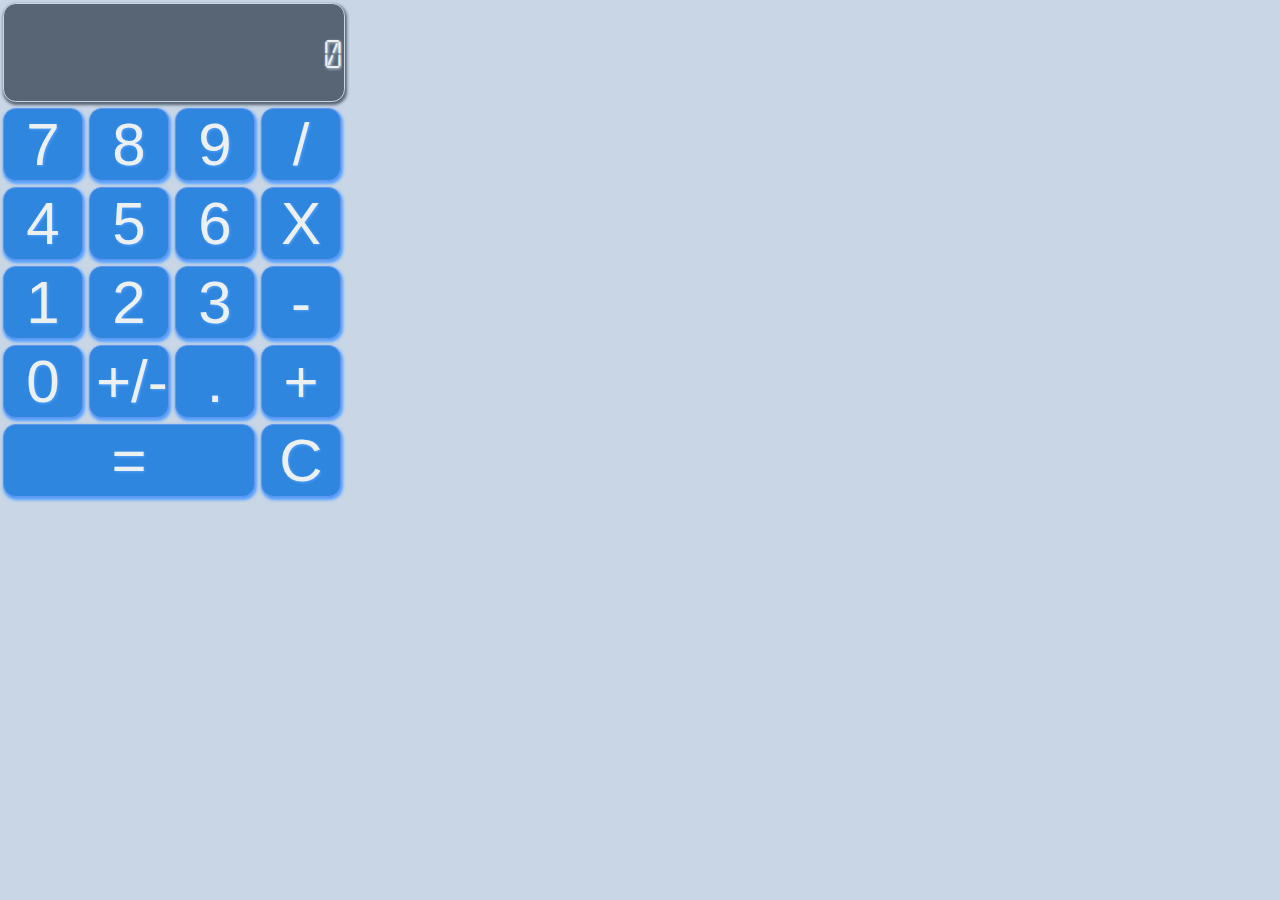
==== index.html @ e65a3fd6 "Novo layout da calculadora" ====
<!DOCTYPE html>
<html>
    <head>
        <meta charset='utf-8'>
        <meta http-equiv='X-UA-Compatible' content='IE=edge'>
        <title>calculadora</title>
        <meta name='viewport' content='width=device-width, initial-scale=1'>
        <link rel='stylesheet' type='text/css' media='screen' href='Resources/calculator.css'>
        <script src="Resources/fnCalc.js"></script>
        <script src='Resources/calculator.js'></script>
    </head>
    <body>
        
        <div id="main"></div>

        <script>document.body.onload = calculator;</script>
    </body>
</html>
---- Resources/calculator.css ----
body {
    font-family: Verdana, sans-serif;
    font-size: 0.8em;
    margin: 0px;
    background: #c8d6e5; 
}

@font-face{
    font-family: calculatorfnt;
    src: url("./Calculator.ttf");
}

nav, section, article {
    margin: 5px;
    padding: 8px;
}

#content {
    text-align: center;
}

header, footer {
    padding: 5px;
    margin: 0;
}

button {
    width: 80px;
    text-align: center;
    font-size: 60px;
    background-color: #2e86de;
    color: #ecf0f1;
    border: cornflowerblue solid 1px;
    box-shadow:1px 2px 3px 1px #54a0ff;
    text-shadow:1px 1px 3px #54a0ff;
    margin: 3px;
    cursor: pointer;
    transition: background-color 0.2s;
    border-radius: 0.8rem;
}

button:hover{
    background-color: #54a0ff;
}

input {
    width: 336px;
    height: 95px;
    font-size: 45px;
    background-color: #576574;
    color: #ecf0f1;
    border: #c8d6e5 solid 1px;
    text-align: right;
    box-shadow:1px 2px 3px 1px #576574;
    text-shadow:1px 1px 3px #c8d6e5;
    margin: 3px;
    font-family: calculatorfnt;
    border-radius: 0.8rem;
}

nav ul {
    margin: 0;
    padding: 0;
}

nav ul li {
    display: inline;
    margin: 5px;
}
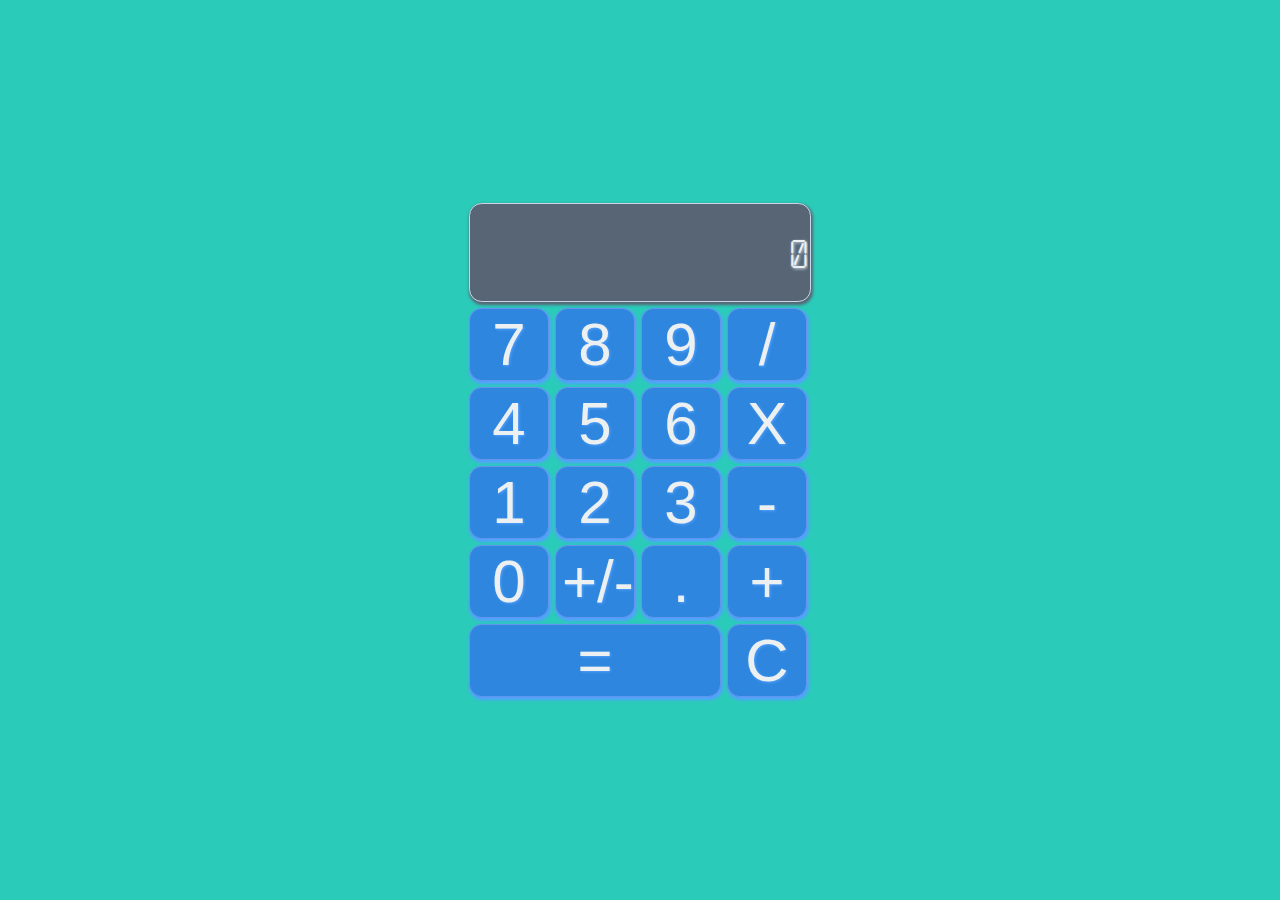
==== commit fe97ab11: "update fundo da pagina" ====
--- a/index.html
+++ b/index.html
@@ -3,16 +3,17 @@
     <head>
         <meta charset='utf-8'>
         <meta http-equiv='X-UA-Compatible' content='IE=edge'>
-        <title>calculadora</title>
+        <title>jsCalc</title>
         <meta name='viewport' content='width=device-width, initial-scale=1'>
         <link rel='stylesheet' type='text/css' media='screen' href='Resources/calculator.css'>
         <script src="Resources/fnCalc.js"></script>
         <script src='Resources/calculator.js'></script>
+        <link rel="shortcut icon" href="Resources/images/calc.png" />
     </head>
     <body>
-        
-        <div id="main"></div>
-
+        <div class="container">
+            <div id="main"></div>
+        </div>
         <script>document.body.onload = calculator;</script>
     </body>
 </html>--- a/Resources/calculator.css
+++ b/Resources/calculator.css
@@ -2,7 +2,7 @@
     font-family: Verdana, sans-serif;
     font-size: 0.8em;
     margin: 0px;
-    background: #c8d6e5; 
+    background: #2bcbba; 
 }
 
 @font-face{
@@ -10,18 +10,16 @@
     src: url("./Calculator.ttf");
 }
 
-nav, section, article {
-    margin: 5px;
-    padding: 8px;
+.container{
+    width: 100vw;
+    height: 100vh;
+    display: flex;
+    align-items: center;
+    justify-content: center;
 }
 
 #content {
     text-align: center;
-}
-
-header, footer {
-    padding: 5px;
-    margin: 0;
 }
 
 button {
@@ -56,14 +54,4 @@
     margin: 3px;
     font-family: calculatorfnt;
     border-radius: 0.8rem;
-}
-
-nav ul {
-    margin: 0;
-    padding: 0;
-}
-
-nav ul li {
-    display: inline;
-    margin: 5px;
 }